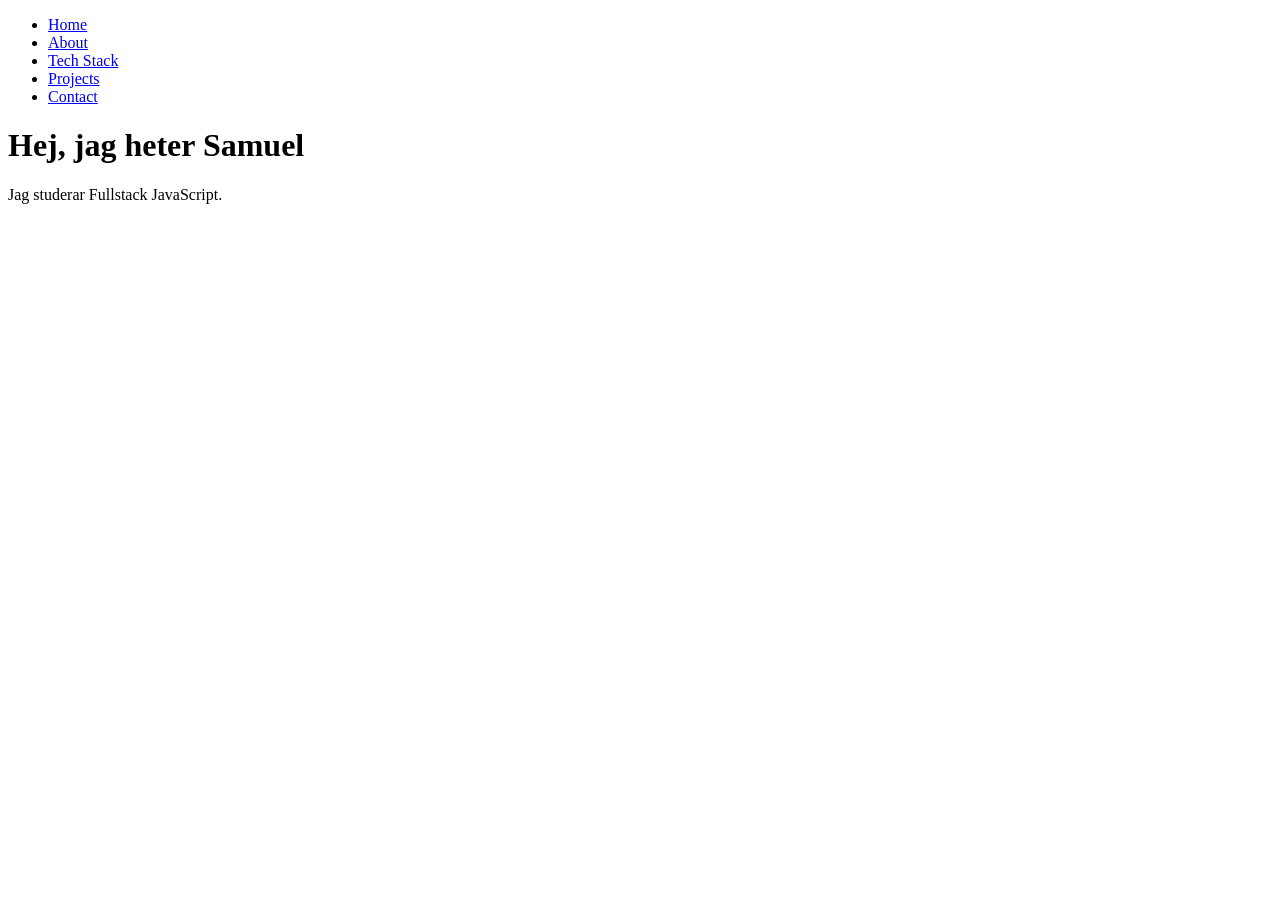
==== index.html @ 8d0e82da "Lägg till Meny och Presentation" ====
<!DOCTYPE html>
<html lang="sv">
<head>
  <meta charset="UTF-8">
  <meta name="viewport" content="width=device-width, initial-scale=1.0">
  <title>Min portfolio</title>
</head>
<body>
      <header>
    <nav aria-label="Huvudmeny">
      <ul>
        <li><a href="index.html">Home</a></li>
        <li><a href="about.html">About</a></li>
        <li><a href="technologies.html">Tech Stack</a></li>
        <li><a href="projects.html">Projects</a></li>
        <li><a href="contact.html">Contact</a></li>
      </ul>
    </nav>
  </header>
  <main>
    <h1>Hej, jag heter Samuel</h1>
    <p>Jag studerar Fullstack JavaScript.</p>
  </main>
</body>
</html>
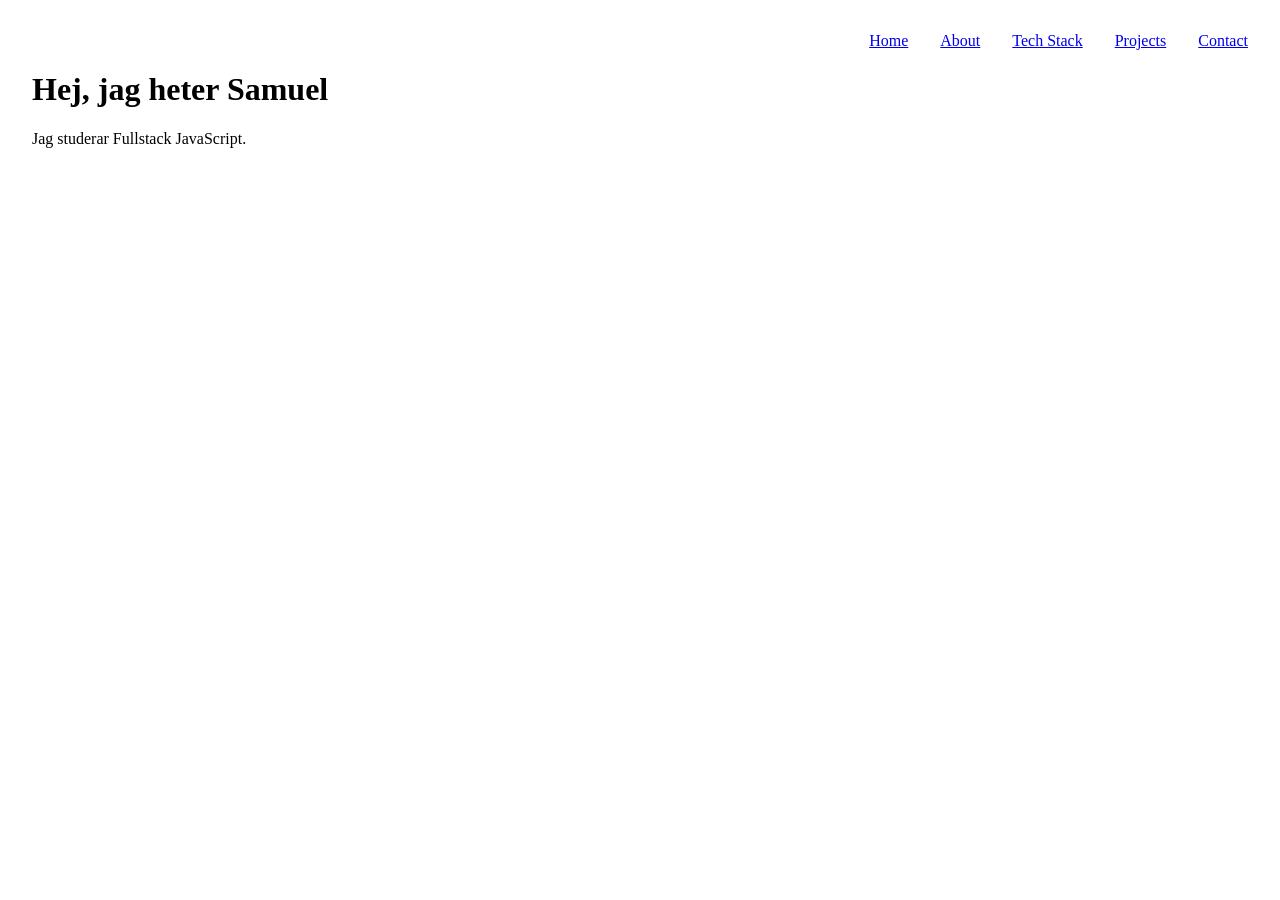
==== commit ca61db4f: "Grundläggande CSS och responsiv meny" ====
--- a/index.html
+++ b/index.html
@@ -4,11 +4,12 @@
   <meta charset="UTF-8">
   <meta name="viewport" content="width=device-width, initial-scale=1.0">
   <title>Min portfolio</title>
+  <link rel="stylesheet" href="base.css">
 </head>
 <body>
       <header>
     <nav aria-label="Huvudmeny">
-      <ul>
+      <ul class="nav-list">
         <li><a href="index.html">Home</a></li>
         <li><a href="about.html">About</a></li>
         <li><a href="technologies.html">Tech Stack</a></li>
--- a/base.css
+++ b/base.css
@@ -0,0 +1,30 @@
+:root {
+  --background-color: #ffffff;
+}
+
+* {
+  box-sizing: border-box;
+}
+
+body {
+  margin: 0;
+  padding: 2rem;
+  background-color: var(--background-color);
+}
+.nav-list {
+  list-style: none;
+  margin: 0;
+  padding: 0;
+  display: flex;
+  flex-direction: column;
+  align-items: center;
+  gap: 0.75rem;
+}
+
+@media (min-width: 768px) {
+  .nav-list {
+    flex-direction: row;
+    justify-content: flex-end;
+    gap: 2rem;
+  }
+}
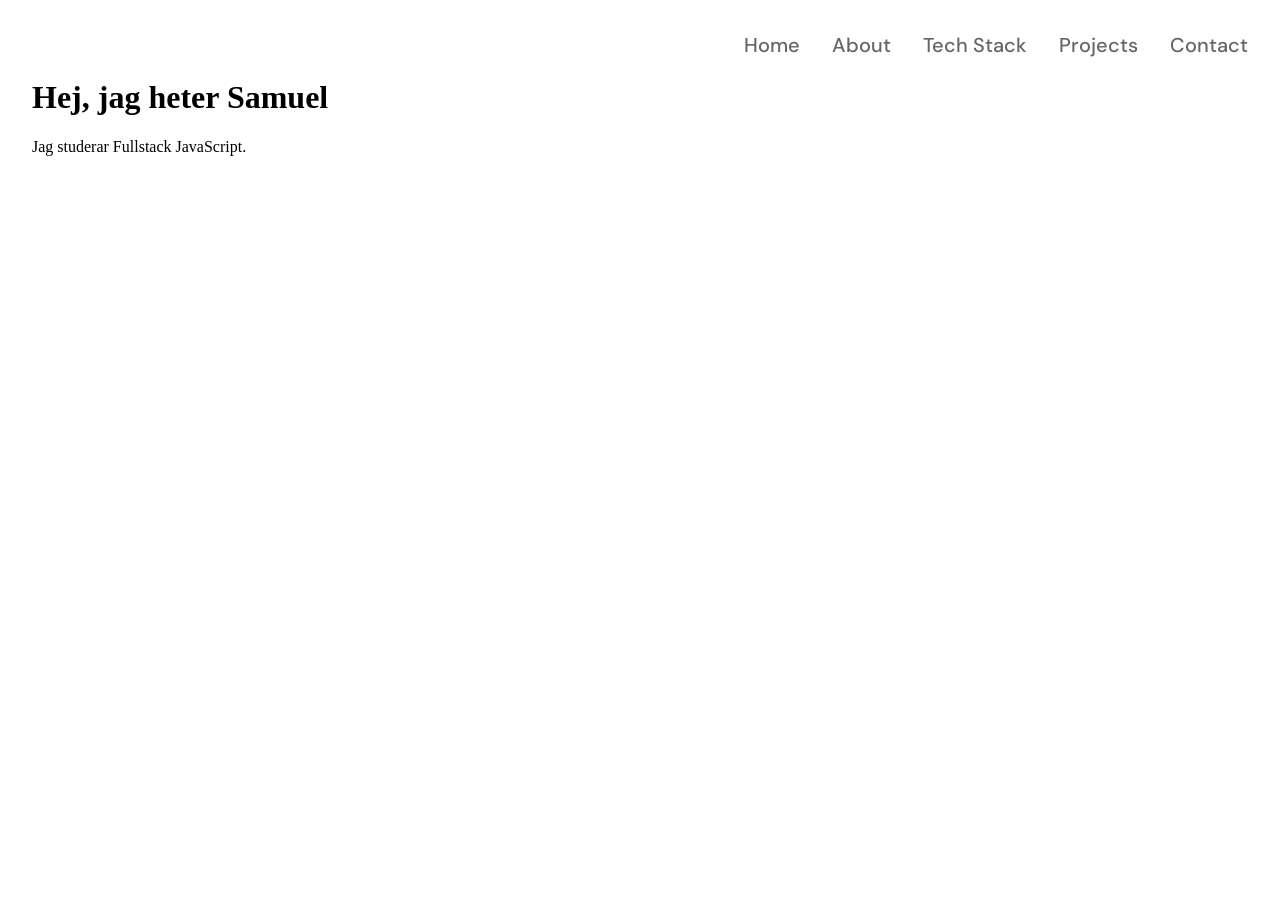
==== commit bb88bf16: "Anpassat menyns typsnitt, storlek och färg" ====
--- a/index.html
+++ b/index.html
@@ -4,6 +4,7 @@
   <meta charset="UTF-8">
   <meta name="viewport" content="width=device-width, initial-scale=1.0">
   <title>Min portfolio</title>
+  <link rel="stylesheet" href="https://fonts.googleapis.com/css2?family=DM+Sans:wght@500&amp;display=swap">
   <link rel="stylesheet" href="base.css">
 </head>
 <body>
--- a/base.css
+++ b/base.css
@@ -1,5 +1,6 @@
 :root {
   --background-color: #ffffff;
+    --nav-color: #666666;
 }
 
 * {
@@ -18,13 +19,20 @@
   display: flex;
   flex-direction: column;
   align-items: center;
-  gap: 0.75rem;
+   gap: 0.75rem;
+  font-family: "DM Sans", sans-serif;
+  font-weight: 500;
 }
-
+.nav-list a {
+  color: var(--nav-color);
+  text-decoration: none;
+}
 @media (min-width: 768px) {
   .nav-list {
     flex-direction: row;
     justify-content: flex-end;
     gap: 2rem;
+        font-size: 1.25rem;
+    line-height: 1.3;
   }
 }
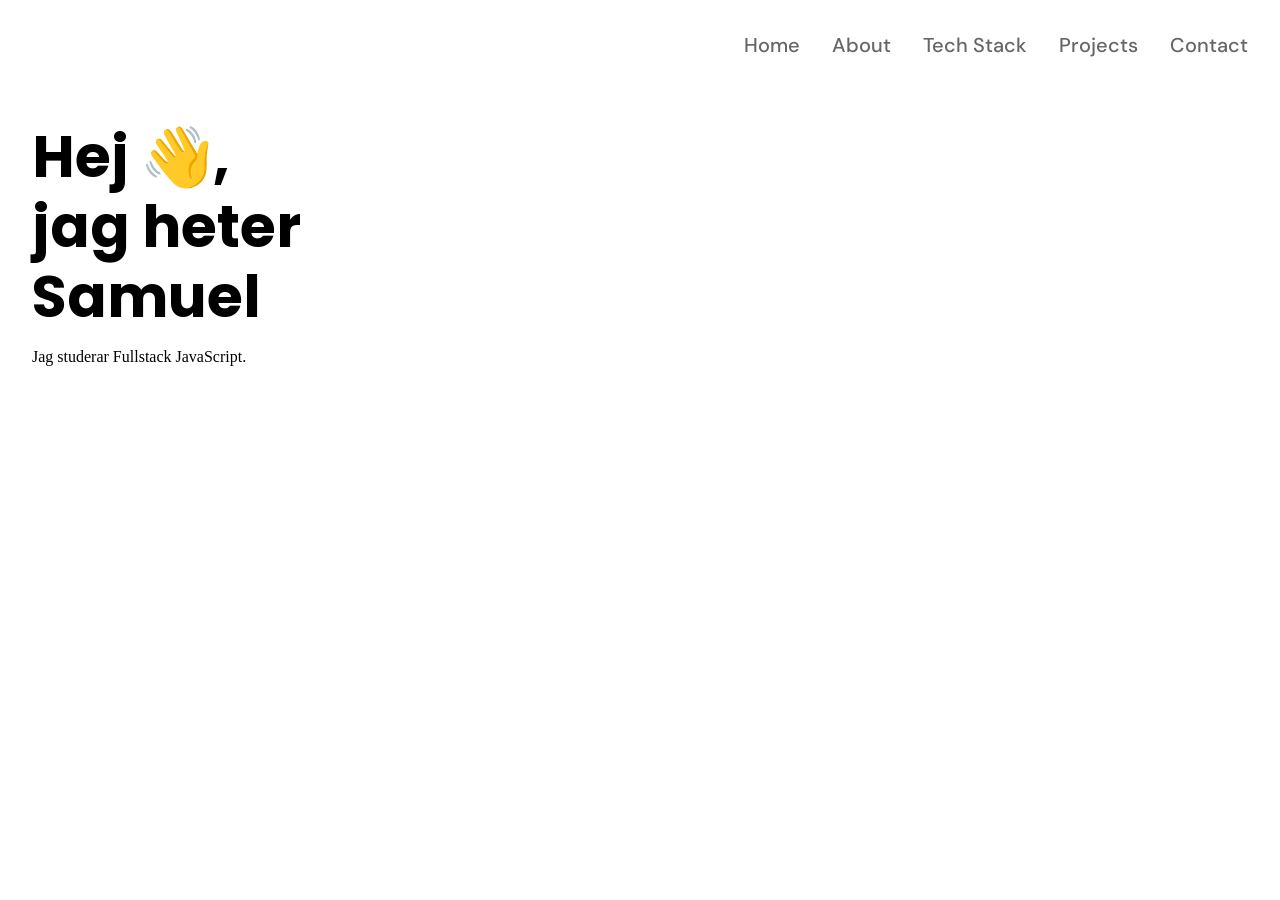
==== commit 05dfa917: "Struktur, typsnitt och grundlayout" ====
--- a/index.html
+++ b/index.html
@@ -4,7 +4,7 @@
   <meta charset="UTF-8">
   <meta name="viewport" content="width=device-width, initial-scale=1.0">
   <title>Min portfolio</title>
-  <link rel="stylesheet" href="https://fonts.googleapis.com/css2?family=DM+Sans:wght@500&amp;display=swap">
+  <link rel="stylesheet" href="https://fonts.googleapis.com/css2?family=DM+Sans:wght@500&amp;family=Poppins:wght@700&amp;display=swap">
   <link rel="stylesheet" href="base.css">
 </head>
 <body>
@@ -19,9 +19,15 @@
       </ul>
     </nav>
   </header>
-  <main>
-    <h1>Hej, jag heter Samuel</h1>
+  <main class="hero">
+  <div class="hero-text">
+    <h1 class="hero-title">
+      Hej 👋,<br>
+      jag heter<br>
+      <span class="hero-name">Samuel</span>
+    </h1>
     <p>Jag studerar Fullstack JavaScript.</p>
-  </main>
+  </div>
+</main>
 </body>
 </html>
--- a/base.css
+++ b/base.css
@@ -11,6 +11,10 @@
   margin: 0;
   padding: 2rem;
   background-color: var(--background-color);
+}
+h1 {
+  font-family: "Poppins", sans-serif;
+  font-weight: 700;
 }
 .nav-list {
   list-style: none;
@@ -27,12 +31,25 @@
   color: var(--nav-color);
   text-decoration: none;
 }
+.hero {
+  display: flex;
+  flex-direction: column;
+  gap: 2rem;
+  padding: 4rem 0;
+}
+.hero-title {
+  margin: 0;
+}
 @media (min-width: 768px) {
+  .hero-title {
+    font-size: 3.625rem;
+    line-height: 4.375rem;
+  }
   .nav-list {
     flex-direction: row;
     justify-content: flex-end;
     gap: 2rem;
-        font-size: 1.25rem;
+    font-size: 1.25rem;
     line-height: 1.3;
   }
 }
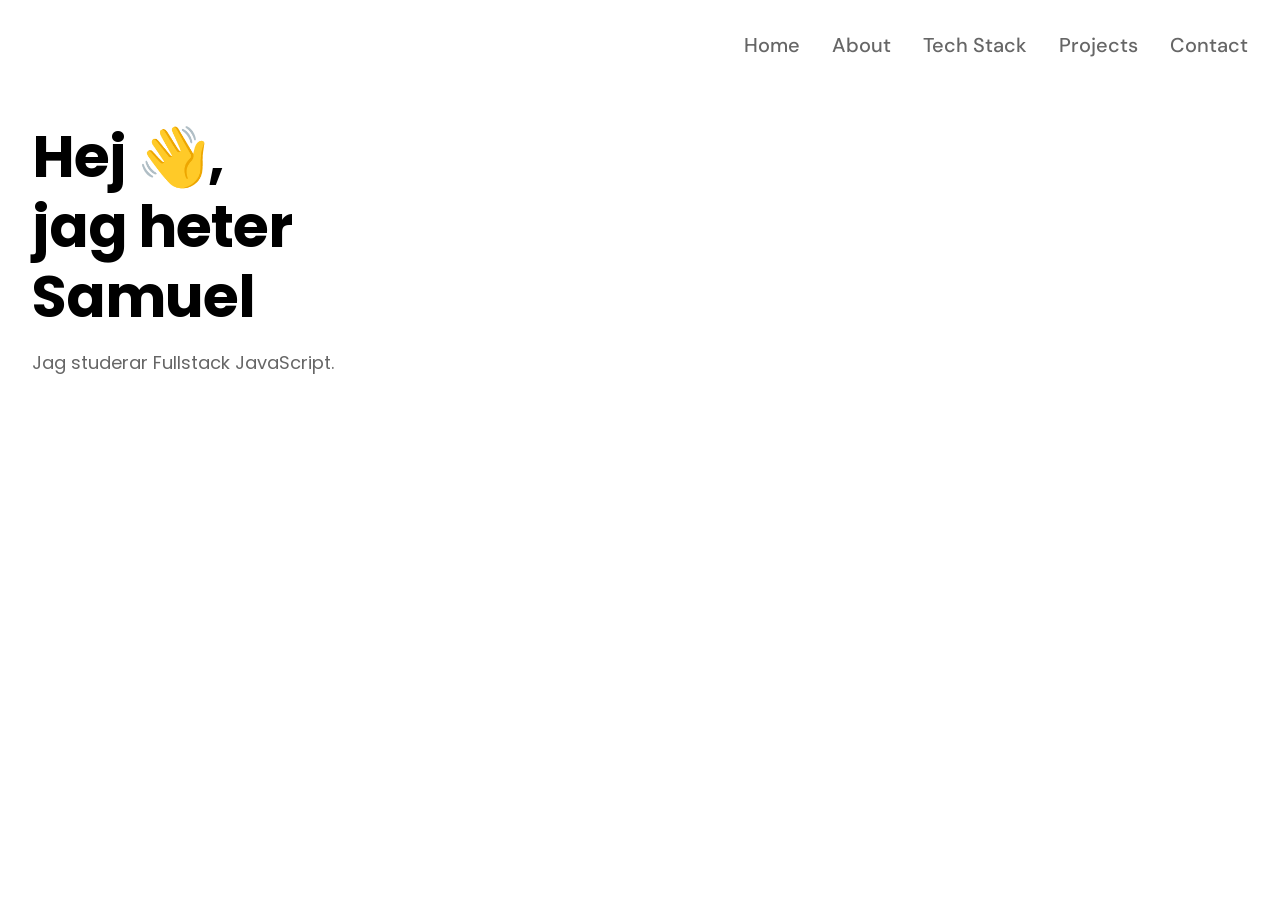
==== commit f0b1e2ed: "Textens typsnitt och färg" ====
--- a/index.html
+++ b/index.html
@@ -4,7 +4,7 @@
   <meta charset="UTF-8">
   <meta name="viewport" content="width=device-width, initial-scale=1.0">
   <title>Min portfolio</title>
-  <link rel="stylesheet" href="https://fonts.googleapis.com/css2?family=DM+Sans:wght@500&amp;family=Poppins:wght@700&amp;display=swap">
+  <link rel="stylesheet" href="https://fonts.googleapis.com/css2?family=DM+Sans:wght@500&amp;family=Poppins:wght@400;700&amp;display=swap">
   <link rel="stylesheet" href="base.css">
 </head>
 <body>
--- a/base.css
+++ b/base.css
@@ -1,12 +1,11 @@
 :root {
   --background-color: #ffffff;
-    --nav-color: #666666;
+  --nav-color: #666666;
+  --text-color: #666666;
 }
-
 * {
   box-sizing: border-box;
 }
-
 body {
   margin: 0;
   padding: 2rem;
@@ -15,6 +14,13 @@
 h1 {
   font-family: "Poppins", sans-serif;
   font-weight: 700;
+}
+p {
+  font-family: "Poppins", sans-serif;
+  font-weight: 400;
+  font-size: 1.125rem;
+  line-height: 1.625rem;
+  color: var(--text-color);
 }
 .nav-list {
   list-style: none;
@@ -31,6 +37,10 @@
   color: var(--nav-color);
   text-decoration: none;
 }
+.nav-list a:focus-visible {
+  outline: 3px solid var(--nav-color);
+  outline-offset: 4px;
+}
 .hero {
   display: flex;
   flex-direction: column;
@@ -44,6 +54,7 @@
   .hero-title {
     font-size: 3.625rem;
     line-height: 4.375rem;
+    letter-spacing: -0.0625rem;
   }
   .nav-list {
     flex-direction: row;
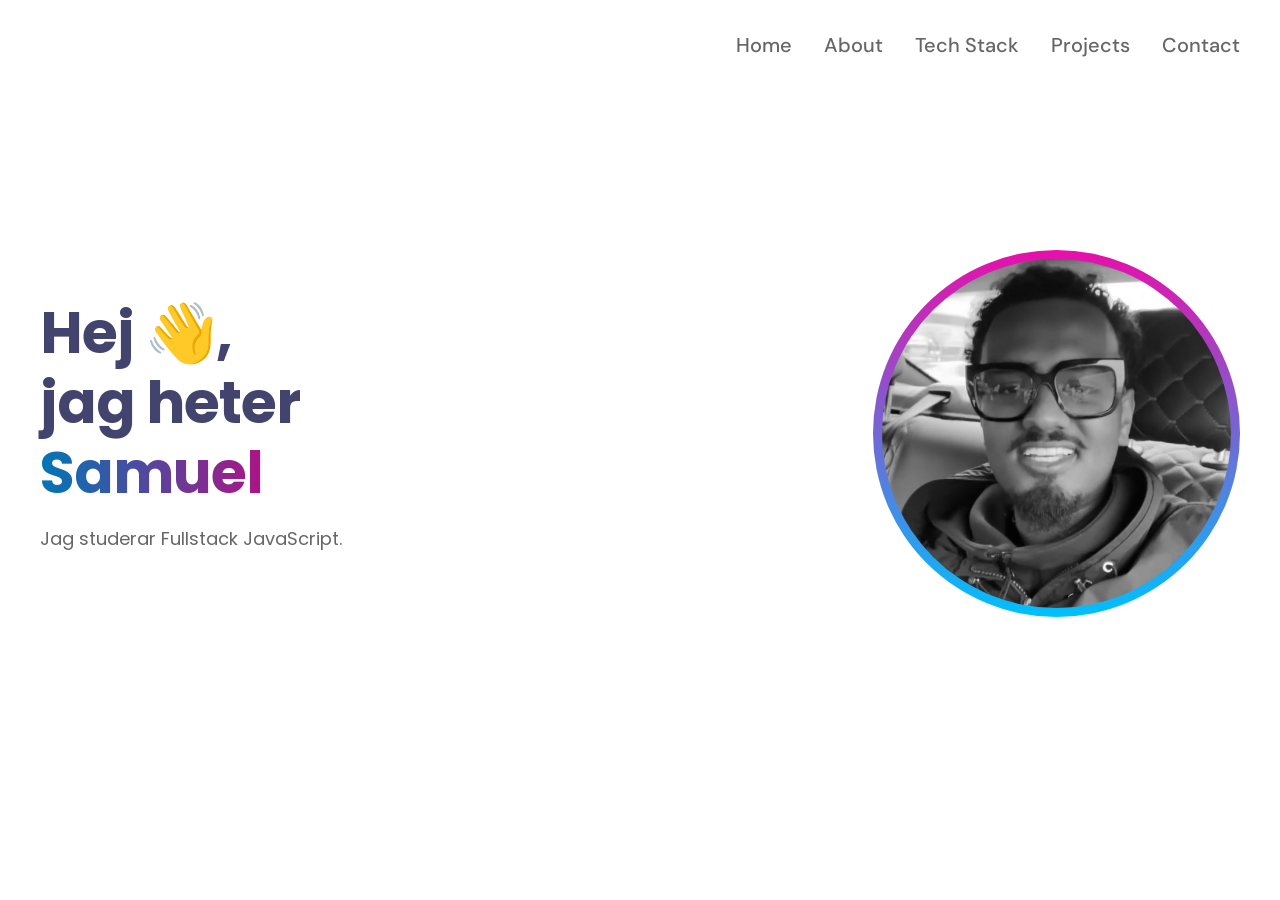
==== commit 962df610: "Lagt till en bild och fixat startsidan" ====
--- a/index.html
+++ b/index.html
@@ -28,6 +28,15 @@
     </h1>
     <p>Jag studerar Fullstack JavaScript.</p>
   </div>
+  <div class="hero-portrait">
+    <img
+      class="hero-photo"
+      src="images/samuel.jpeg"
+      alt="Porträtt av Samuel"
+      width="349"
+      height="349"
+    >
+  </div>
 </main>
 </body>
 </html>
--- a/base.css
+++ b/base.css
@@ -2,6 +2,8 @@
   --background-color: #ffffff;
   --nav-color: #666666;
   --text-color: #666666;
+  --heading-color: #42446e;
+  --border-color: #ebeaed;
 }
 * {
   box-sizing: border-box;
@@ -11,7 +13,13 @@
   padding: 2rem;
   background-color: var(--background-color);
 }
-h1 {
+header,
+main {
+  max-width: 75rem;
+  margin: 0 auto;
+}
+h1,
+h2 {
   font-family: "Poppins", sans-serif;
   font-weight: 700;
 }
@@ -47,10 +55,105 @@
   gap: 2rem;
   padding: 4rem 0;
 }
+.hero-text {
+  min-width: 0;
+}
 .hero-title {
   margin: 0;
+  font-size: 2.25rem;
+  line-height: 1.2;
+  color: var(--heading-color);
+}
+.hero-name {
+  background: linear-gradient(90deg, #0077b6, #ad1385);
+  background-clip: text;
+  -webkit-background-clip: text;
+  color: transparent;
+}
+.hero-portrait {
+  width: 16rem;
+  max-width: 100%;
+  aspect-ratio: 1;
+  flex-shrink: 0;
+  align-self: center;
+  padding: 9px;
+  border-radius: 50%;
+  background: linear-gradient(180deg, #e70faa, #00c0fd);
+}
+.hero-photo {
+  display: block;
+  width: 100%;
+  height: 100%;
+  object-fit: cover;
+  object-position: center 40%;
+  border-radius: 50%;
+  filter: grayscale(1);
+}
+.page-content {
+  padding: 4rem 0;
+}
+.page-title,
+.section-title {
+  margin-top: 0;
+  color: var(--heading-color);
+}
+.education,
+.experience {
+  max-width: 44rem;
+  margin-top: 4rem;
+}
+.education .section-title,
+.experience .section-title {
+  margin-bottom: 2.375rem;
+}
+.education-item,
+.experience-item {
+  padding-bottom: 1rem;
+  border-bottom: 2px solid var(--border-color);
+}
+.experience-item + .experience-item {
+  margin-top: 1.5rem;
+}
+.education-title,
+.experience-title {
+  margin: 0;
+  font-family: "Poppins", sans-serif;
+  font-weight: 400;
+  font-size: 1.25rem;
+  line-height: 1.75rem;
+  letter-spacing: 0.0625rem;
+  color: var(--text-color);
+}
+.education-details,
+.experience-details {
+  display: flex;
+  flex-wrap: wrap;
+  justify-content: space-between;
+  gap: 0 1.5rem;
+  margin-top: 0.25rem;
+}
+.education-details p,
+.experience-details p {
+  margin: 0;
+  font-weight: 500;
+  font-size: 0.75rem;
+  line-height: 1.75rem;
+  letter-spacing: 0.0625rem;
+}
+.experience-details p:last-child {
+  margin-left: auto;
 }
 @media (min-width: 768px) {
+     .page-title,
+  .section-title {
+    font-size: 2.625rem;
+    line-height: 3.25rem;
+    letter-spacing: -0.025rem;
+  }
+  .compact-title {
+    line-height: 1.625rem;
+    letter-spacing: 0;
+  }
   .hero-title {
     font-size: 3.625rem;
     line-height: 4.375rem;
@@ -63,4 +166,16 @@
     font-size: 1.25rem;
     line-height: 1.3;
   }
+}
+@media (min-width: 1024px) {
+  .hero {
+    flex-direction: row;
+    align-items: center;
+    justify-content: space-between;
+    gap: 4rem;
+    padding: 12rem 0 8rem;
+  }
+  .hero-portrait {
+    width: 22.9375rem;
+  }
 }
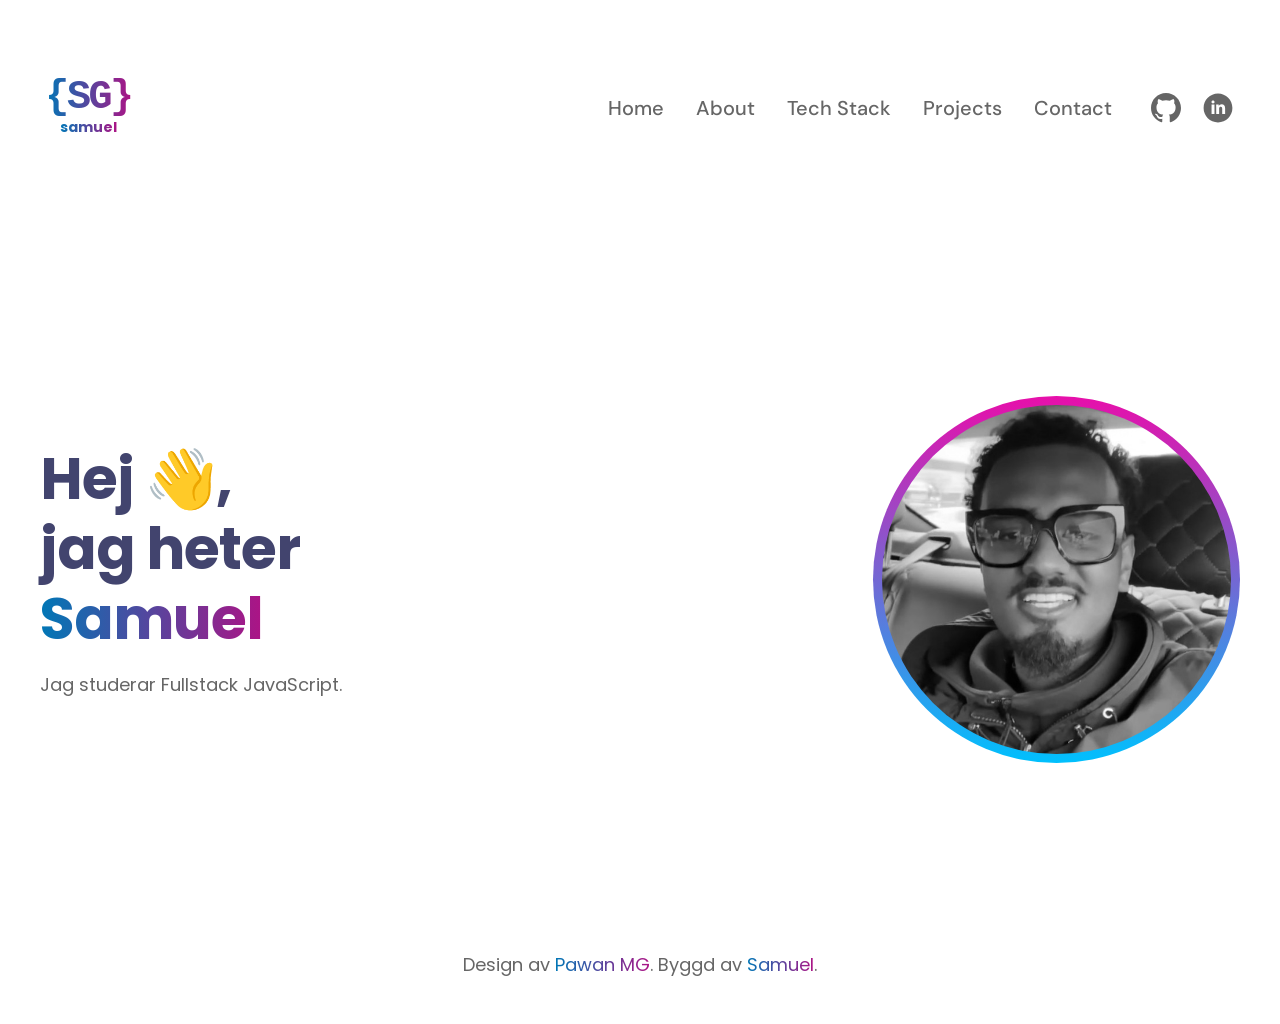
==== commit 4aef6598: "Fixat menyn och sidfoten" ====
--- a/index.html
+++ b/index.html
@@ -6,20 +6,49 @@
   <title>Min portfolio</title>
   <link rel="stylesheet" href="https://fonts.googleapis.com/css2?family=DM+Sans:wght@500&amp;family=Poppins:wght@400;700&amp;display=swap">
   <link rel="stylesheet" href="base.css">
+  <link rel="stylesheet" href="layout.css">
 </head>
-<body>
-      <header>
-    <nav aria-label="Huvudmeny">
-      <ul class="nav-list">
-        <li><a href="index.html">Home</a></li>
-        <li><a href="about.html">About</a></li>
-        <li><a href="technologies.html">Tech Stack</a></li>
-        <li><a href="projects.html">Projects</a></li>
-        <li><a href="contact.html">Contact</a></li>
-      </ul>
-    </nav>
+<body class="home-page">
+
+  <a class="skip-link" href="#main-content">Hoppa till innehållet</a>
+  <header class="site-header">
+    <a class="site-logo" href="index.html" aria-label="Samuel – startsidan">
+      <span class="logo-mark" aria-hidden="true">{SG}</span>
+      <span class="logo-name" aria-hidden="true">samuel</span>
+    </a>
+    <details class="mobile-menu">
+      <summary aria-label="Visa eller dölj huvudmenyn">
+        <span class="menu-icon" aria-hidden="true"></span>
+      </summary>
+      <nav class="mobile-navigation" aria-label="Huvudmeny">
+        <ul class="nav-list" role="list">
+          <li><a href="index.html" aria-current="page">Home</a></li>
+          <li><a href="about.html">About</a></li>
+          <li><a href="technologies.html">Tech Stack</a></li>
+          <li><a href="projects.html">Projects</a></li>
+          <li><a href="contact.html">Contact</a></li>
+        </ul>
+        <ul class="social-links" aria-label="Mina profiler" role="list">
+          <li><a href="https://github.com/SamuelGoitomGezai" aria-label="Samuel på GitHub"><img class="github-icon" src="images/icons/github.svg" alt="" width="30" height="30"></a></li>
+          <li><a href="https://www.linkedin.com/in/samuel-goitom-gezai-583b56432" aria-label="Samuel på LinkedIn"><img src="images/social/linkedin.svg" alt="" width="30" height="30"></a></li>
+        </ul>
+      </nav>
+    </details>
+      <nav class="desktop-navigation" aria-label="Huvudmeny">
+        <ul class="nav-list" role="list">
+          <li><a href="index.html" aria-current="page">Home</a></li>
+          <li><a href="about.html">About</a></li>
+          <li><a href="technologies.html">Tech Stack</a></li>
+          <li><a href="projects.html">Projects</a></li>
+          <li><a href="contact.html">Contact</a></li>
+        </ul>
+        <ul class="social-links" aria-label="Mina profiler" role="list">
+          <li><a href="https://github.com/SamuelGoitomGezai" aria-label="Samuel på GitHub"><img class="github-icon" src="images/icons/github.svg" alt="" width="30" height="30"></a></li>
+          <li><a href="https://www.linkedin.com/in/samuel-goitom-gezai-583b56432" aria-label="Samuel på LinkedIn"><img src="images/social/linkedin.svg" alt="" width="30" height="30"></a></li>
+        </ul>
+      </nav>
   </header>
-  <main class="hero">
+  <main id="main-content" tabindex="-1" class="hero">
   <div class="hero-text">
     <h1 class="hero-title">
       Hej 👋,<br>
@@ -38,5 +67,8 @@
     >
   </div>
 </main>
+  <footer class="site-footer">
+    <p>Design av <span>Pawan MG</span>. Byggd av <span>Samuel</span>.</p>
+  </footer>
 </body>
-</html>+</html>
--- a/layout.css
+++ b/layout.css
@@ -0,0 +1,246 @@
+:root {
+  --brand-start: #0077b6;
+  --brand-end: #ad1385;
+}
+
+body {
+  display: flex;
+  flex-direction: column;
+  min-height: 100vh;
+  min-height: 100svh;
+}
+
+body > main {
+  flex: 1;
+  width: 100%;
+}
+
+.site-header {
+  display: grid;
+  grid-template-columns: 1fr auto;
+  align-items: start;
+  width: 100%;
+}
+
+.site-logo {
+  position: relative;
+  z-index: 1;
+  grid-column: 1;
+  grid-row: 1;
+  display: flex;
+  flex-direction: column;
+  align-items: center;
+  width: 6.0625rem;
+  height: 3.6875rem;
+  text-decoration: none;
+}
+
+.logo-mark,
+.logo-name,
+.site-footer span {
+  color: var(--brand-start);
+}
+
+.logo-mark {
+  font-family: monospace;
+  font-size: 2.5rem;
+  font-weight: 700;
+  line-height: 1;
+  letter-spacing: -0.15rem;
+}
+
+.logo-name {
+  font-family: "Poppins", sans-serif;
+  font-size: 0.875rem;
+  font-weight: 700;
+  line-height: 1.1875rem;
+}
+
+.desktop-navigation {
+  display: none;
+}
+
+/* Hela menyn ligger i sidflödet när details öppnas. */
+.mobile-menu {
+  grid-column: 1 / -1;
+  grid-row: 1;
+  min-width: 0;
+}
+
+.mobile-menu summary {
+  display: flex;
+  align-items: center;
+  justify-content: center;
+  width: 2.75rem;
+  height: 3.6875rem;
+  margin-left: auto;
+  color: var(--nav-color);
+  list-style: none;
+  cursor: pointer;
+}
+
+.mobile-menu summary::-webkit-details-marker {
+  display: none;
+}
+
+.menu-icon {
+  position: relative;
+  width: 1.75rem;
+  height: 2px;
+  background-color: currentColor;
+}
+
+.menu-icon::before,
+.menu-icon::after {
+  position: absolute;
+  left: 0;
+  width: 100%;
+  height: 2px;
+  background-color: currentColor;
+  content: "";
+}
+
+.menu-icon::before { top: -8px; }
+.menu-icon::after { top: 8px; }
+
+.mobile-menu[open] .menu-icon {
+  background-color: transparent;
+}
+
+.mobile-menu[open] .menu-icon::before {
+  top: 0;
+  transform: rotate(45deg);
+}
+
+.mobile-menu[open] .menu-icon::after {
+  top: 0;
+  transform: rotate(-45deg);
+}
+
+.mobile-navigation {
+  padding: 1.5rem 0 0;
+}
+
+.mobile-navigation .nav-list {
+  flex-direction: column;
+  gap: 0.5rem;
+  font-size: 1.25rem;
+}
+
+.site-header .nav-list a,
+.social-links a {
+  display: inline-flex;
+  align-items: center;
+  justify-content: center;
+  min-height: 2.75rem;
+}
+
+.site-header .nav-list a:hover {
+  text-decoration: underline;
+  text-underline-offset: 0.25em;
+}
+
+.social-links {
+  display: flex;
+  justify-content: center;
+  gap: 0.5rem;
+  margin: 1rem 0 0;
+  padding: 0;
+  list-style: none;
+}
+
+.social-links a {
+  width: 2.75rem;
+}
+
+.social-links img {
+  display: block;
+}
+
+.social-links .github-icon {
+  opacity: 0.6;
+}
+
+.site-header a:focus-visible,
+.site-header summary:focus-visible,
+.skip-link:focus-visible {
+  outline: 3px solid var(--heading-color);
+  outline-offset: 4px;
+  border-radius: 2px;
+}
+
+.skip-link {
+  position: absolute;
+  left: 1rem;
+  top: 0.5rem;
+  z-index: 2;
+  padding: 0.5rem 1rem;
+  transform: translateY(-200%);
+  background-color: var(--background-color);
+  color: var(--heading-color);
+  font-family: "DM Sans", sans-serif;
+}
+
+.skip-link:focus {
+  transform: translateY(0);
+}
+
+.site-footer {
+  width: 100%;
+  max-width: 75rem;
+  margin: 0 auto;
+  padding-bottom: 0.875rem;
+  text-align: center;
+}
+
+.site-footer p {
+  margin: 0;
+  font-size: 0.875rem;
+  line-height: 1.625rem;
+}
+
+@supports (background-clip: text) or (-webkit-background-clip: text) {
+  .logo-mark,
+  .logo-name,
+  .site-footer span {
+    background-image: linear-gradient(90deg, var(--brand-start), var(--brand-end));
+    -webkit-background-clip: text;
+    background-clip: text;
+    color: transparent;
+  }
+}
+
+/* Först här ryms logotyp, fem länkar och profilikoner på en rad. */
+@media (min-width: 1024px) {
+  body { padding-top: 3.875rem; }
+  .home-page { padding-top: 4.875rem; }
+
+  .site-header { align-items: center; }
+  .mobile-menu { display: none; }
+
+  .desktop-navigation {
+    display: flex;
+    align-items: center;
+    gap: 2rem;
+  }
+
+  .desktop-navigation .nav-list {
+    flex-direction: row;
+    gap: 2rem;
+    font-size: 1.25rem;
+  }
+
+  .desktop-navigation .social-links { margin: 0; }
+
+  .home-page .hero { padding: 16.1875rem 0 11.8125rem; }
+  .site-footer p { font-size: 1.125rem; }
+}
+
+@media (forced-colors: active) {
+  .logo-mark,
+  .logo-name,
+  .site-footer span {
+    background-image: none;
+    color: CanvasText;
+  }
+}
